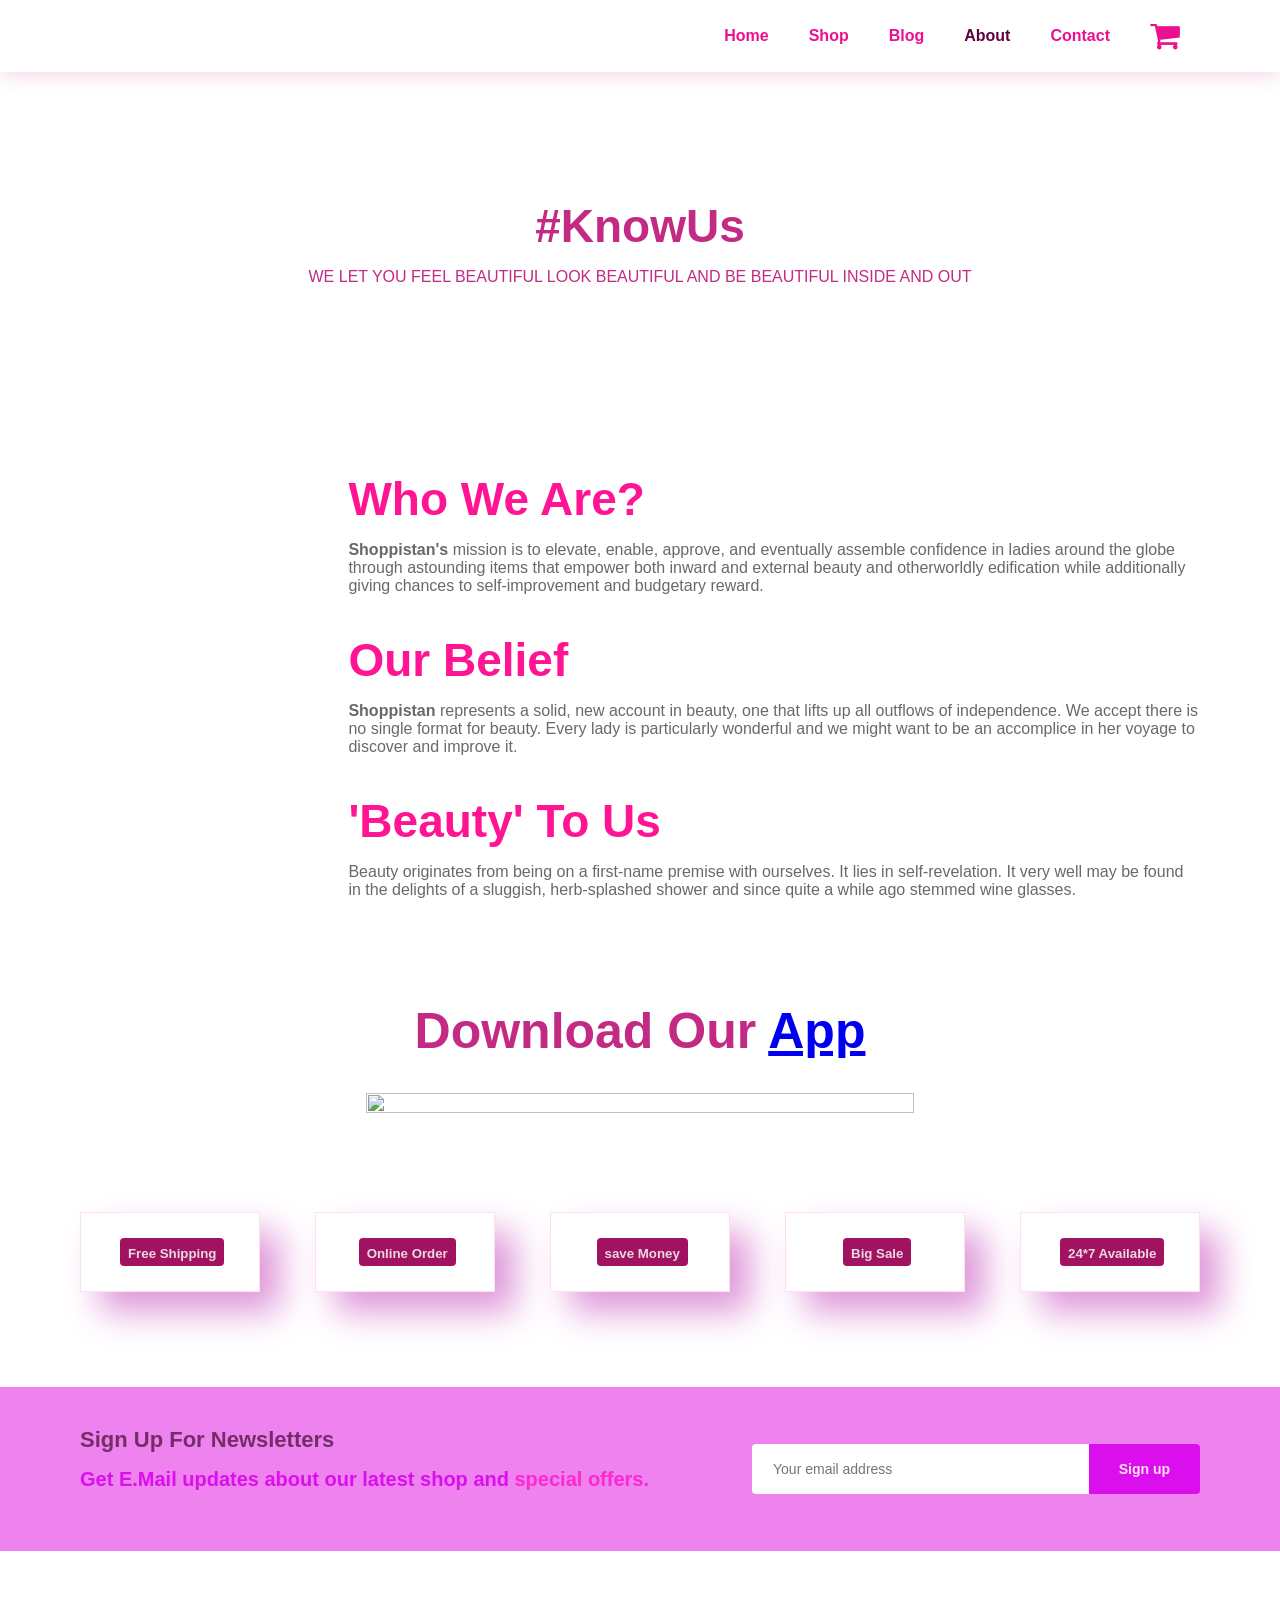
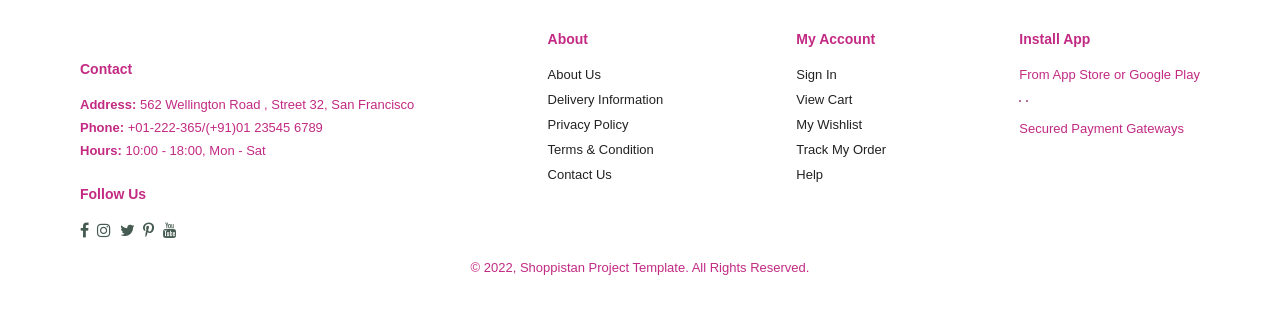
==== about.html @ 1153085d "image path issue resolved" ====
<!DOCTYPE html>
<html lang="en">
<head>
    <meta charset="UTF-8">
    <meta http-equiv="X-UA-Compatible" content="IE=edge">
    <meta name="viewport" content="width=device-width, initial-scale=1.0">
    <title>E-Commerse</title>
    <link rel="stylesheet" href="https://cdnjs.cloudflare.com/ajax/libs/font-awesome/4.7.0/css/font-awesome.min.css">
    <link rel="stylesheet" href="style.css">

</head>
<body>

    <section id="header">
         <a href="#"><img src= "assets/ImageShoppistan.png" class="logo" alt="" ></a>
        
         <div>
            <ul id="navbar">
                <li><a href="index.html">Home</a></li>
                <li><a href="shop.html">Shop</a></li>
                <li><a href="blog.html">Blog</a></li>
                <li><a class="active" href="about.html">About</a></li>
                <li><a href="contact.html">Contact</a></li>
                <li id="lg-bag"><a href="cart.html"><Span class="fa fa-shopping-cart fa-2x"></Span></a></li>
                <a href="#" id="close"><i class="fa fa-times"></i></a>
            </ul>
        </div>

        <div id="mobile">
           <a href="cart.html"><i class="fa fa-shopping-cart fa-2x"></i></a>
           <i id="bar" class="fa fa-navicon fa-2x"></i>
        </div>
    </section>

    <section id="page-header" class="about-header">
        <h2 class="display-3">#KnowUs</h2>
        <p>WE LET YOU FEEL BEAUTIFUL LOOK BEAUTIFUL AND BE BEAUTIFUL INSIDE AND OUT</p>
    </section>

    <section id="about-head" class="section-p1">
       <img src="/assets/ImageAbout/who-we-are.jpg" alt="">
       <div>
           <h2>Who We Are?</h2>
           <p><b>Shoppistan's</b> mission is to elevate, enable, approve, and eventually
             assemble confidence in ladies around the globe through astounding items 
             that empower both inward and external beauty and otherworldly edification 
             while additionally giving chances to self-improvement and budgetary reward.</p>
             <br>
             <h2>Our Belief</h2>
             <p><b>Shoppistan </b>represents a solid, new account in beauty, one that lifts 
                 up all outflows of independence. We accept there is no single format 
                 for beauty. Every lady is particularly wonderful and we might want to be an accomplice in her voyage to discover and improve it.</p>
              <br>
              <h2>'Beauty' To Us</h2>
              <p>Beauty originates from being on a first-name premise with ourselves. 
                  It lies in self-revelation. It very well may be found in the delights of a sluggish, 
                  herb-splashed shower and since quite a while ago stemmed wine glasses.</p>
       </div>
    </section>

    <section id="about-app" class="section-p1">
        <h1>Download Our <a href="#">App</a></h1>
        <img src="/assets/ImageAbout/AboutApp.png" alt="">
    </section>

    <section id="feature" class="section-p1">
        <div class="fe-box">
           <img src="/assets/Imagefeatures/Fe1.png" alt="">
            <h5>Free Shipping</h5>
        </div>

        <div class="fe-box">
            <img src="/assets/Imagefeatures/Fe2.png" alt="">
             <h5>Online Order</h5>
         </div>

         <div class="fe-box">
            <img src="/assets/Imagefeatures/Fe3.png" alt="">
             <h5>save Money</h5>
         </div>

         <div class="fe-box">
            <img src="/assets/Imagefeatures/Fe4.png" alt="">
             <h5>Big Sale</h5>
         </div>

         <div class="fe-box">
            <img src="/assets/Imagefeatures/Fe5.png" alt="">
             <h5>24*7 Available</h5>
         </div>
    </section>

    <section id="newsletter"  class="section-p1 section-m1">
        <div class="newstext">
            <h4>Sign Up For Newsletters</h4>
            <p>Get E.Mail updates about our latest shop and <span>special offers.</span></p>
        </div>

        <div class="form">
             <input type="text" placeholder="Your email address">
             <button class="normal">Sign up</button>
        </div>
    </section>

    <footer class="section-p1">
        <div class="col">
            <img class="logo" src="/assets/ImageShoppistan.png" alt="">
            <h4>Contact</h4>
            <p><strong>Address: </strong> 562 Wellington Road , Street 32, San Francisco</p>
            <p><strong>Phone:</strong> +01-222-365/(+91)01 23545 6789</p>
            <p><strong>Hours: </strong> 10:00 - 18:00, Mon - Sat</p>

            <div class="follow">
                <h4>Follow Us</h4>
                <div class="icon">
                    <i class="fa fa-facebook-f"></i>
                    <i class="fa fa-instagram"></i>
                    <i class="fa fa-twitter"></i>
                    <i class="fa fa-pinterest-p"></i>
                    <i class="fa fa-youtube"></i>
                </div>
            </div>
        </div>

        <div class="col">
            <h4>About</h4>
            <a href="#">About Us</a>
            <a href="#">Delivery Information</a>
            <a href="#">Privacy Policy</a>
            <a href="#">Terms & Condition</a>
            <a href="#">Contact Us</a>
        </div>

        <div class="col">
            <h4>My Account</h4>
            <a href="#">Sign In</a>
            <a href="#">View Cart</a>
            <a href="#">My Wishlist</a>
            <a href="#">Track My Order</a>
            <a href="#">Help</a>
        </div>

        <div class="col install">
            <h4>Install App</h4>
            <p>From App Store or Google Play</p>
            <div class="row">
                <img src="/assets/Imagepay/app.jpg" alt="">
                <img src="/assets/Imagepay/play.jpg" alt="">
            </div>
            <p>Secured Payment Gateways</p>
            <img src="/assets/Imagepay/pay.png" alt="">
        </div>

        <div class="copyright">
            <p>© 2022, Shoppistan Project Template. All Rights Reserved.</p>
        </div>
    </footer>
    
    <script src="script.js"></script>
</body>
</html>
---- style.css ----
@import url('https://fonts.googleeapis.com/css2?family=Spartan:wght@100;200;300;400;500;600;700;800;900&display=swap');

*{
    margin: 0;
    padding: 0;
    box-sizing: border-box;
    font-family: 'Spartan', sans-serif;
}

h1{
    font-size: 50px;
    line-height: 64px;
    color: #c22a83;
}

h2{
    font-size: 46px;
    line-height: 54px;
    color: #c22a83;

}

h4{
    font-size: 20px;
    color: #c22a83;
}

h6{
    font-weight: 700;
    font-size: 12px;
}

p{
    font-size: 16px;
    color: #c22a83;
    margin: 15px 0 20px 0;

}

.section-p1{
    padding: 40px 80px;
}

.section-m1{
    margin: 40px 0;
}

body{
    width: 100%;
}

button.normal{
    font-size: 14px;
    font-weight: 600;
    padding: 15px 30px;
    color: #c22a83;
    background-color: floralwhite;
    border-radius: 4px;
    cursor: pointer;
    border: none;
    outline: none;
    transition: 0.2s;
}

button.white{
    font-size: 30px;
    font-weight: 300;
    padding: 11px 18px;
    color: white;
    background-color: transparent;
    cursor: pointer;
    border: 1px solid white;
    outline: none;
    transition: 0.2s;
}

/* Navbar */
#header{
    display: flex;
    align-items: center;
    justify-content: space-between;
    padding: 20px 80px;
    background: white;
    box-shadow: 0 5px 15px rgba(194, 29, 131, 0.158);
    position: sticky;
    top: 0;
    left: 0;

}


#navbar {
    display: flex;
    align-items: center;
    justify-content: center;
  }

#navbar li{
    list-style: none;
    padding: 0 20px;
}

#navbar li a{
    text-decoration: none;
    font-size: 16px;
    font-weight: 600;
    color: #ec1091;
}

#navbar a:hover,
#navbar a.active{
    color: #5e0443;
  }


#mobile{
     display: none;
     align-items: center;
}

#close{
    display: none;
}

/* Home */

#hero{
    background-image: url("assets/Imageher.jpg");
    height: 90vh;
    width: 100%;
    background-size: cover;
    background-position: top 25%  right 0;
    display: flex;
    flex-direction: column;
    align-items: flex-start;
    justify-content: center;

}

#hero h4{
    padding-bottom: 5px;
    font-size: x-large;
    color: rgb(248, 245, 245);
    text-align: center;
    text-shadow: rgb(240, 92, 203);
    
    

}
#hero h1{
    color: rgb(92, 3, 87);
}

#hero button{
    background: rgb(233, 169, 214);
    padding: 14px 80px 14px 65px;
}



#feature{
    display: flex;
    align-items: center;
    justify-content: space-between;
    flex-wrap: wrap;
}

#feature .fe-box{
    width: 180px;
    text-align: center;
    padding: 25px 15px;
    box-shadow: 20px 20px 34px rgb(223, 151, 217);
    border: 1px solid #fcdff0;
    margin: 15px 0;
}

#feature .fe-box:hover{
    box-shadow: 10px 10px 54px rgb(163, 46, 144);
}
#feature .fe-box img{
    width: 100%;
    margin-bottom: 10px;
}
#feature .fe-box h5{
    display: inline-block;
    padding: 9px 8px 6px 8px;
    line-height: 1;
    border-radius: 4px;
    color: rgb(233, 218, 226);
    background-color: rgb(161, 18, 97);

}

#product1{
    text-align: center;
}

#product1 .pro-container{
    display: flex;
    justify-content: space-between;
    padding-top: 20px;
    flex-wrap: wrap;

}

#product1 .pro{
    width: 23%;
    min-width: 250px;
    padding: 10px 12px;
    border: 1px solid #cce7d0;
    border-radius: 20px;
    cursor: pointer;
    box-shadow: 20px 20px 30px #d476ad;
    margin: 15px 0;
    transition: 0.2s ease;
    position: relative;
}

#product1 .pro:hover{
    box-shadow: 20px 20px 30px #c22a83;
}
#product1 .pro img{
    border-radius: 20px;
}

#product1 .pro .des{
    text-align: start;
    padding: 10px 0;
}

#product1 .pro .des span{
    color: #606063;
    font-size: 12px;
}

#product1 .pro .des h5{
    padding-top: 7px;
    color: #1a1a1a;
    font-size: 14px;
}

#product1 .pro .des i{
    font-size: 12px;
    color: rgb(243, 181, 25);
}

#product1 .pro .des h4{
    padding-top: 7px;
    font-size: 15px;
    font-weight: 700;
    color: #088178;

}

#product1 .pro .cart{
    width: 40px;
    height: 40px;
    line-height: 40px;
    border-radius: 50px;
    background-color: #ebb7d7;
    font-weight: 500;
    color: #080106;  
    border: 1px solid #cce7d0;
    position: absolute;
    bottom: 20px;
    right: 10px;  
}


#banner{
    display: flex;
    flex-direction: column;
    justify-content: center;
    align-items: center;
    text-align: center;
    background-image: url("assets/Imagebanner.jpg");
    width: 100%;
    height: 300px;
    background-size: cover;
    background-position: center;
}

#banner h4{
    color: black;
    font-size: 16px;
}

#banner h2{
    color: white;
    font-size: 30px;
    padding: 10px 0;
}

#banner h2 span{
    color: rgb(122, 8, 17);
    
}

#banner button:hover{
    background-color: rgb(139, 0, 120);
    color: whitesmoke;
}

#sm-banner{
    display: flex;
    justify-content: space-between;
    flex-wrap: wrap;
}

#sm-banner .banner-box{
    display: flex;
    flex-direction: column;
    justify-content: center;
    align-items: flex-start;
    background-image: url("assets/Imagefree\ pic.png");
    min-width: 580px;
    height: 50vh;
    background-size: cover;
    background-position: center;
    padding: 30px;
    
}

#sm-banner .banner-box2{
    background-image: url("assets/ImageNIVEA.png");
}

#sm-banner h2{
    color: rgb(10, 1, 1);
    font-size:30px;
    font-weight: 300;
}
#sm-banner h4{
    color: rgb(124, 7, 32);
    font-size: 28px;
    font-weight: 800;
}

#sm-banner p{
    color: rgb(112, 6, 103);
    font-size: 30px;
    font-weight: 600;
    padding-bottom: 25px;
}

#sm-banner button:hover{
    background-color: rgb(139, 0, 120);
    color: whitesmoke;
}

#banner3{
    display: flex;
    justify-content: space-between;
    flex-wrap: wrap;
    padding: 0 80px;
}

#banner3 .banner-box{
    display: flex;
    flex-direction: column;
    justify-content: center;
    align-items: flex-start;
    background-image: url("assets/ImageTextBanner/WinterSale.png");
    min-width: 30%;
    height: 30vh;
    background-size: cover;
    background-position: center;
    padding: 20px;
    margin-bottom: 20px;
    
}

#banner3 .box2{
    background-image: url("assets/ImageTextBanner/SkinCare.png");
}

#banner3 .box3{
    background-image: url("assets/ImageTextBanner/BestDeals.png");
}

#banner3 h2{
    color: rgb(162, 18, 190);
    font-weight: 900;
    font-size: 22px;
}

#banner3 h3{
    color: rgb(107, 9, 91);
    font-weight: 800;
    font-size: 15px;
}

#newsletter .form{
    display: flex;
    width: 40%;
}

#newsletter{
    display: flex;
    justify-content: space-between;
    flex-wrap: wrap;
    align-items: center;
    background-image: url("assets/ImageNewsletter-Background-Full.png");
    background-position: 20% 30%;
    background-color: violet;
}

#newsletter h4{
    font-size: 22px;
    font-weight: 700;
    color: #752d69;
}

#newsletter p{
    font-size: 20px;
    font-weight: 600;
    color: #db0eee;
}

#newsletter span{
   color: #ff27d0;
}

#newsletter input{
    height: 3.125rem;
    padding: 0 1.25rem;
    font-size: 14px;
    width: 100%;
    border:  1px solid transparent;
    border-radius: 4px;
    outline: none;
    border-top-right-radius: 0;
    border-bottom-right-radius: 0;

}

#newsletter button{
    background-color: #db0eee;
    color: #fcdff0;
    white-space: nowrap;
    border-top-left-radius: 0;
    border-bottom-left-radius: 0;
}

footer{
    display: flex;
    flex-wrap: wrap;
    justify-content: space-between;
}

footer .col{
    display: flex;
    flex-direction: column;
    align-items: flex-start;
    margin-bottom: 20px;
}

footer .logo{
    margin-bottom: 30px;
}
footer h4{
    font-size: 14px;
    padding-bottom: 20px;
}

footer p{
    font-size: 13px;
    margin: 0 0 8px 0;
}

footer a{
    font-size: 13px;
    text-decoration: none;
    color: #222;
    margin-bottom: 10px;
}

footer .follow{
    margin-top: 20px;
}

footer .follow i{
    color: #465b52;
    padding-right: 4px;
    cursor: pointer;
}

footer .install .row img{
    border: 1px solid #810853;
    border-radius: 6px;
}

footer .install img{
    margin: 10px 0 15px 0;
}

footer .follow i:hover,
footer a:hover{
    color: deeppink;
}

footer .copyright{
    width: 100%;
    text-align: center;
}


/* Shop Page  */

#page-header{
    background-image: url(/assets/ImageshopHeader.png);
    width: 100%;
    height: 40vh;
    background-repeat: no-repeat;
    background-size: cover;
    display: flex;
    justify-content: center;
    text-align: center;
    flex-direction: column;
    padding: 14px;
}

#pagination {
    text-align: center;
}
#pagination a{
    text-decoration: none;
    background-color: #c22a83;
    padding: 15px 20px;
    border-radius: 4px;
    color: aliceblue;
    font-weight: 600;
}
#pagination a i{
    font-size: 16px;
    font-weight: 600;
}

/* single product */

#prodetails{
    display: flex;
    margin-top: 20px;
}

#prodetails .single-pro-image{
      width: 40%;
      margin-right: 50px ;
}

.small-img-group{
     display: flex;
     justify-content: space-between; 
     
}

.samll-img-col{
    flex-basis: 24%;
    cursor: pointer;
    border: solid;
}

#prodetails .single-pro-details{
    width: 50%;
    padding-top: 30px;
}

#prodetails .single-pro-details h1{
    font-size: 26px;
    color:rgb(10, 1, 1);
}
#prodetails .single-pro-details h4{
    color: rgb(10, 1, 1);
}

#prodetails .single-pro-details input{
    width: 40px;
    height: 27px;
    padding-left: 10px;
    font-size: 16px;
    margin-left: 10px;
}

#prodetails .single-pro-details p{
    color: rgb(10, 1, 1);
}

#prodetails .single-pro-details button{
    background-color: rgb(161, 18, 97);
    color: rgb(233, 218, 226);
}


/* Blog Page */

#page-header.blog-header{
      background-image: url(/assets/ImageBlogHeader.png);
}

#page-header.blog-header h2 {
    color: white;
}

#page-header.blog-header p {
    font-size: 36px;
    font-weight: 700;
    color: rgb(121, 5, 92);
    text-shadow: rgb(248, 244, 244);
}

#blog{
    padding: 150px 150px 0 150px;
}

#blog .blog-box {
    display: flex;
    align-items: center;
    width: 100%;
    position: relative;
    padding-bottom: 90px; 
}

#blog .blog-img {
    width: 50%;
    margin-right: 40px;
}

#blog img {
    width: 100%;
    height: 300px;
    object-fit: cover;
}

#blog .blog-details {
    width: 50%;
    padding-left: 60px;
}

#blog .blog-details h4 {
    color: #222;
}

#blog .blog-details p {
    color: #222;
}

#blog .blog-details a{
    text-decoration: none;
    font-size: 11px;
    color: #222;
    font-weight: 700;
    position: relative;
    transition: 0.3s;
}

#blog .blog-details a::after{
    content: "";
    width: 50px;
    height: 1px;
    background-color: #222;
    position: absolute;
    top: 4px;
    right: -60px;
}

#blog .blog-details a:hover{
    color: deeppink;
}

#blog .blog-details a:hover::after{
    background-color: deeppink;
}

#blog .blog-box h1{
    position: absolute;
    top: -40px;
    left: 0;
    font-size: 700;
    color: rgb(241, 167, 207);
    z-index: -9;
}

/* About Page */

#page-header.about-header{
    background-image: url(/assets/ImageAbout/AboutHeader.png);
}


#about-head {
    display: flex;
    align-items: center;
}

#about-head img{
    width: 50%;
    height: auto;
}

#about-head div{
    padding-left: 40px;
}

#about-head div h2{
    color: deeppink;
}

#about-head div p{
    color: dimgrey;
}

#about-app{
    text-align: center;
}

#about-app img{
    width: 70%;
    height: 100%;
    margin-top: 30px;
    border-radius: 20px;
}

/* contact page  */

#page-header.contact-header{
    background-image: url(/assets/Imagecontact-us.png);
}

#page-header.contact-header h2{
    color: white;
}

#page-header.contact-header p {
    font-size: 36px;
    font-weight: 700;
    color: rgb(121, 5, 92);
    text-shadow: rgb(248, 244, 244);
}

#contact-details {
    display: flex;
    align-items: center;
    justify-content: space-between;
}

#contact-details .details{
    width: 40%;
}

#contact-details .details span,
#form-details form span{
    font-size: 12px;
}

#contact-details .details h2,
#form-details form h2{
    font-size: 26px;
    line-height: 35px;
    padding: 20px 0;
    color: #222;
}

#contact-details .details h3{
    font-size: 16px;
    padding-bottom: 15px;
}

#contact-details .details li{
    list-style: none;
    display: flex;
    padding: 10px 0;
}

#contact-details .details li i{
    font-size: 14px ;
    padding-right: 22px;
}

#contact-details .details li p{
    margin: 0;
    font-size: 14px;
}

#contact-details .map{
    width: 55%;
    height: 400px;
}

#contact-details .map iframe{
    width: 100%;
    height: 100%;
}

#form-details{
    display: flex;
    justify-content: space-between;
    margin: 30px;
    padding: 80px;
    border: 1px solid #e1e1e1;
}

#form-details form{
    width: 65%;
    display: flex;
    flex-direction: column;
    align-items: flex-start;
}

#form-details form input,
#form-details form textarea{
    width: 100%;
    padding: 12px 15px;
    outline: none;
    margin-bottom: 20px ;
    border: 1px solid #e1e1e1;
}

#form-details form button{
    background-color: #c22a83;
    color: #f8f2f6;
}

#form-details .people div{
    padding-bottom: 25px;
    display: flex;
    align-items: flex-start;
}

#form-details .people div img{
    width: 65px;
    height: 65px;
    object-fit: cover;
    margin-right: 15px;
}

#form-details .people div p{
    margin: 0;
    font-size: 13px;
    line-height: 25px;

}

#form-details .people div p span{
    display: block;
    font-size: 16px;
    font-weight: 600;
    color: #000;
}

/* cart page */

#page-header.cart-header{
    background-image: url(/assets/Imagecart.png);
}

#cart{
   overflow-x: auto;
}

#cart table{
    width: 100%;
    border-collapse: collapse;
    table-layout: fixed;
    white-space: nowrap;
}

#cart table img{
    width: 70%;
}

#cart table td:nth-child(1){
    width: 100px;
    text-align: center;
}

#cart table td:nth-child(2){
    width: 150px;
    text-align: center;
}

#cart table td:nth-child(3){
    width: 250px;
    text-align: center;
}

#cart table td:nth-child(4),
#cart table td:nth-child(5),
#cart table td:nth-child(6){
    width: 150px;
    text-align: center;
}

#cart table td:nth-child(5) input{
    width: 70%;
    padding: 10px 5px 10px 15px;
}

#cart table thead{
    border: 1px solid #e2e9e1;
    border-left: none;
    border-right: none;
}

#cart table thead td{
    font-weight: 700;
    text-transform: uppercase;
    font-size: 13px;
    padding: 18px 0;
}

#cart table tbody tr td{
    padding-top: 15px;
}

#cart table tbody td{
    font-size: 13px;
}

#cart-add{
    display: flex;
    flex-wrap: wrap;
    justify-content: space-between;
}

#coupon{
    width: 50%;
    margin-bottom: 30px;
}

#coupon h3,
#subtotal h3{
    padding-bottom: 15px;
}

#coupon input{
    padding: 10px 20px;
    outline: none;
    width: 60%;
    margin-right: 10px;
    border: 1px solid #e2e9e1;
}

#coupon button,
#subtotal button{
    background-color: #ec1091;
    color: #f8f2f6;
    padding: 12px 20px;
}

#subtotal{
    width: 50%;
    margin-bottom: 30px ;
    border: 1px solid #e2e9e1;
    padding: 30px;
}

#subtotal table{
    border-collapse: collapse;
    width: 100%;
    margin-bottom: 20px;
}

#subtotal table td{
    width: 50%;
    border: 1px solid #e2e9e1;
    padding: 10px;
    font-size: 13px;
}



/* Start Media Query */

 @media (max-width: 799px) {

    .section-p1{
        padding: 40px 40px;
    }

    #navbar {
        display: flex;
        flex-direction: column;
        align-items: flex-start;
        justify-content: flex-start;
        position: fixed;
        top: 0;
        right: -300px;
        height: 100vh;
        width: 300px;
        background-color: #f8f2f6;
        box-shadow: 0 40px 60px #db0eee;
        padding:  80px 0 0 10px;
        transition: 0.3s;
    }

    #navbar.active{
        right: 0px;
        
    }
    
    #navbar li{
      margin-bottom: 25px;  
    }
    
    #mobile {
        display: flex;
        align-items: center;
    }

    #mobile i{
        color: #ec1091;
        font-size: 24px;
        padding-left: 20px;
    }

    #close {
        display: initial;
        position: absolute;
        top: 30px;
        left: 30px;
        color: #222;
        font-size: 24px;
    }
    #lg-bag{
        display: none;
    }

    #hero {
        height: 70vh;
        padding: 0 80px;
        background-position: top 30% right 30%;
    }
    #feature {
        justify-content: center;
    }
    #feature .fe-box {
        margin: 15px 15px;
    }
    #product1 .pro-container {
        justify-content: center;
    }
    #product1 .pro {
        margin: 15px;
    }
    #banner {
        height: 20vh;
    
    }
    #sm-banner .banner-box {
        min-width: 100%;
        height: 30vh;
    }
    #sm-banner .banner-box2 {
        min-width: 100%;
        height: 30vh;
    }
    #banner3 {
        padding: 0 40px;
    }
    #banner3 .banner-box {
        width: 28%;
    }
    #newsletter .form {
        width: 70%;
    }

    /* blog page*/

    #blog {
        padding: 100px 20px 0px 20px;
    }

    #blog .blog-box {
        display: flex;
        flex-direction: column;
        align-items: flex-start;
    }

    #blog .blog-img{
        width: 100%;
        margin-right: 0px;
        margin-bottom: 30px;
    }
    #blog .blog-details{
        width: 100%;
        padding-left: 10px;
    }
    
    /* contact page  */

    #form-details{
        padding: 40px;
    }
    #form-details form {
        width: 50%;
    }

}

@media (max-width: 477px){
    .section-p1{
        padding: 20px;
    }
    #header{
        padding: 10px 30px;
    }
    #hero{
        padding: 0 20px;
        background-position: 55%;
    }
    h1 {
       font-size: 38px;
    }
    h2{
      font-size: 32px;  
    }
    #feature {
        justify-content: space-between;
    }
    #feature .fe-box {
        width: 155px;
        margin: 0 0 15px 0;
    }
    #product1 .pro {
        width: 100%;
    }
    #banner{
        height: 40vh;
    }
    #sm-banner .banner-box {
        height: 40vh;
    }
    #sm-banner .banner-box2 {
       margin-top: 20px;
    }
    #banner3 {
        padding: 0 20px;
    }
    #banner3 .banner-box {
        width: 100%;
    }
    #newletter {
        padding: 40px 20px;
    }
    #newsletter .form {
        width: 100%;
    }
    footer .copyright{
        text-align: start
    }

    /* single product */

    #prodetails{
        display: flex;
        flex-direction: column;
    }
    #prodetails .single-pro-image {
        width: 100%;
        margin-right: 0px;
    }
    #prodetails .single-pro-details {
        width: 100%;
    }

    /* blog page*/

    #blog {
        padding: 100px 20px 0 20px;
    }

    #blog .blog-box {
        display: flex;
        flex-direction: column;
        align-items: flex-start;
    }

    #blog .blog-img{
        width: 100%;
        margin-right: 0px;
        margin-bottom: 30px;
    }
    #blog .blog-details{
        width: 100%;
        padding-left: 10px;
    }

    /* about page */

    #about-head {
        flex-direction: column;
        
    }
    #about-head img {
        width: 100%;
        margin-bottom: 20px;
    }
    #about-head div {
        padding-left: 0px;
    }
    #about-app img {
        width: 100%;
    }


    /* contact page  */

    #contact-details {
        flex-direction: column
    }
    #contact-details .details {
        width: 100%;
        margin-bottom: 30px;
    }
    #contact-details .map {
        width: 100%;
    }
     #form-details{
        margin: 10px;
        padding: 30px 10px;
        flex-wrap: wrap;
     }
     #form-details form {
        width: 100%;
        margin-bottom: 30px;
    }

    /* Cart Page */

    #cart-add {
        flex-direction: column;
    }
    #coupon {
        width: 100%;
    }
    #subtotal {
        width: 100%;
        padding: 20px;
    }

}
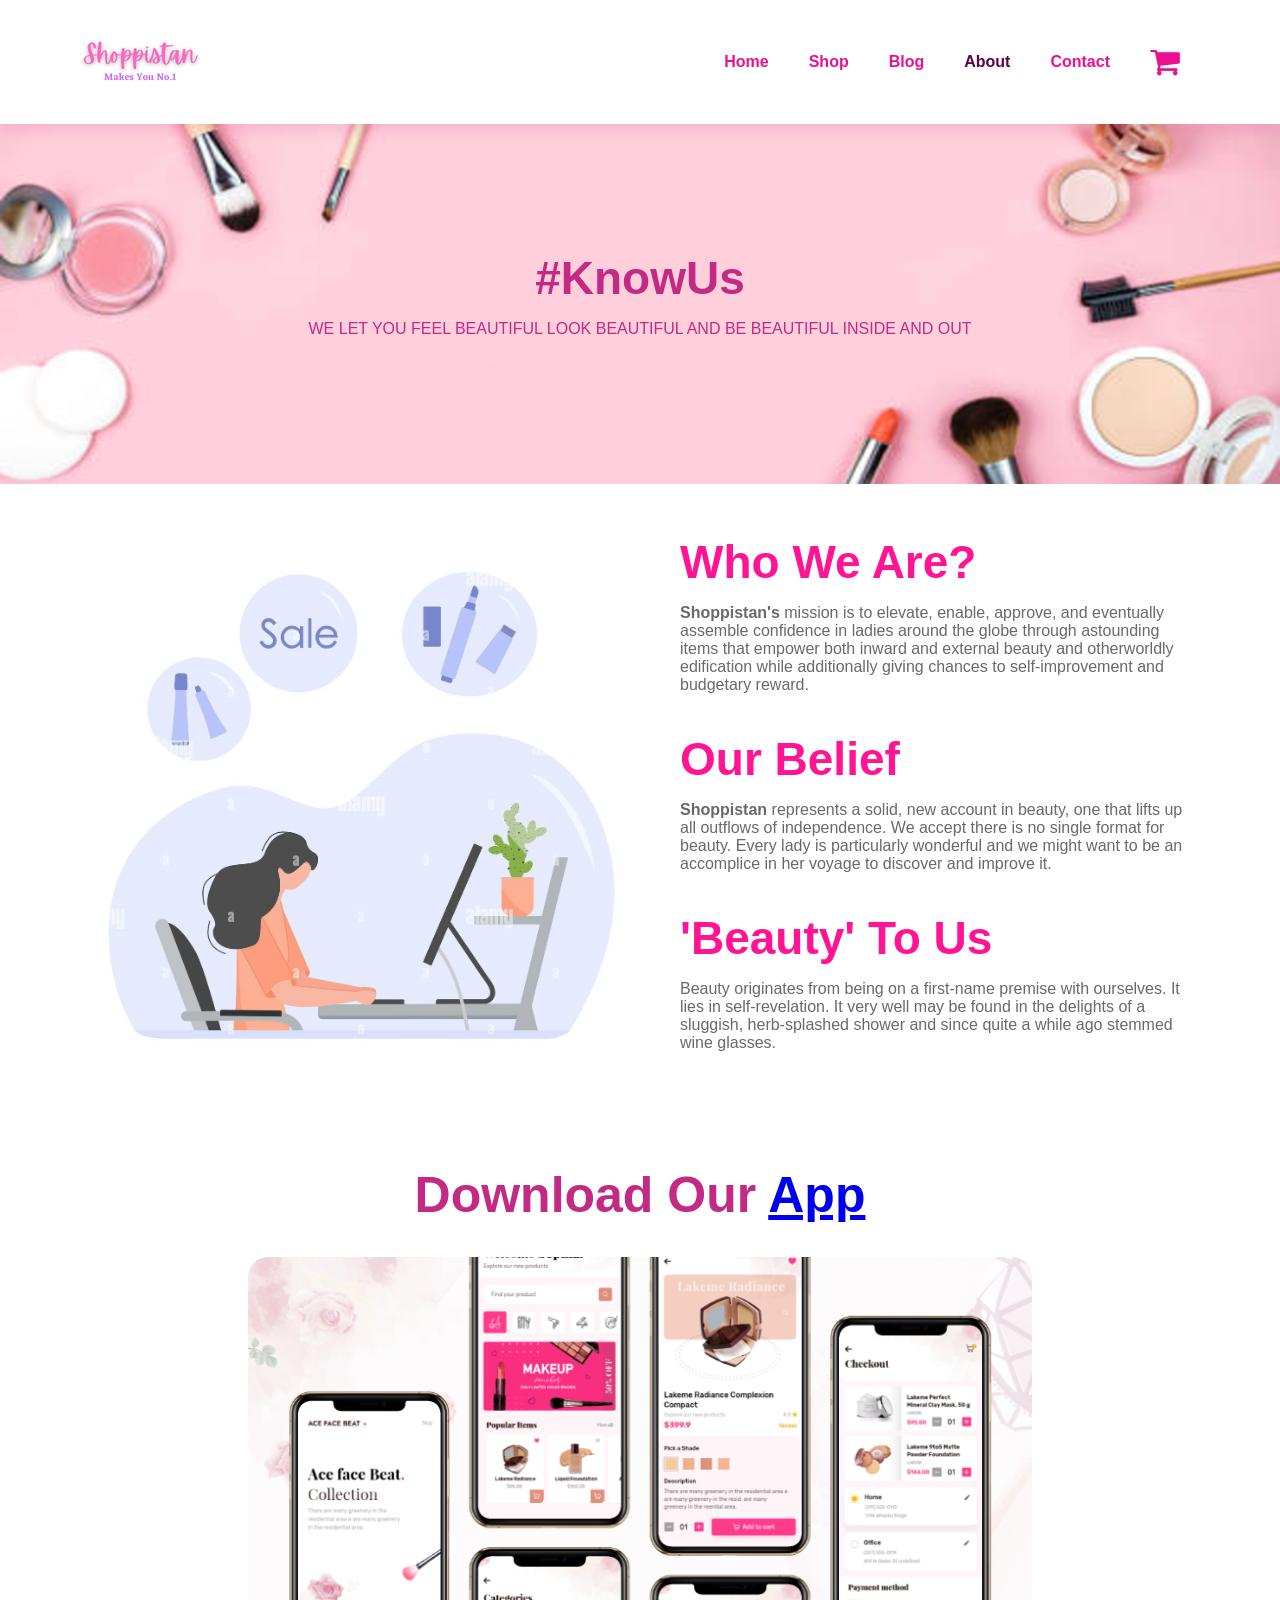
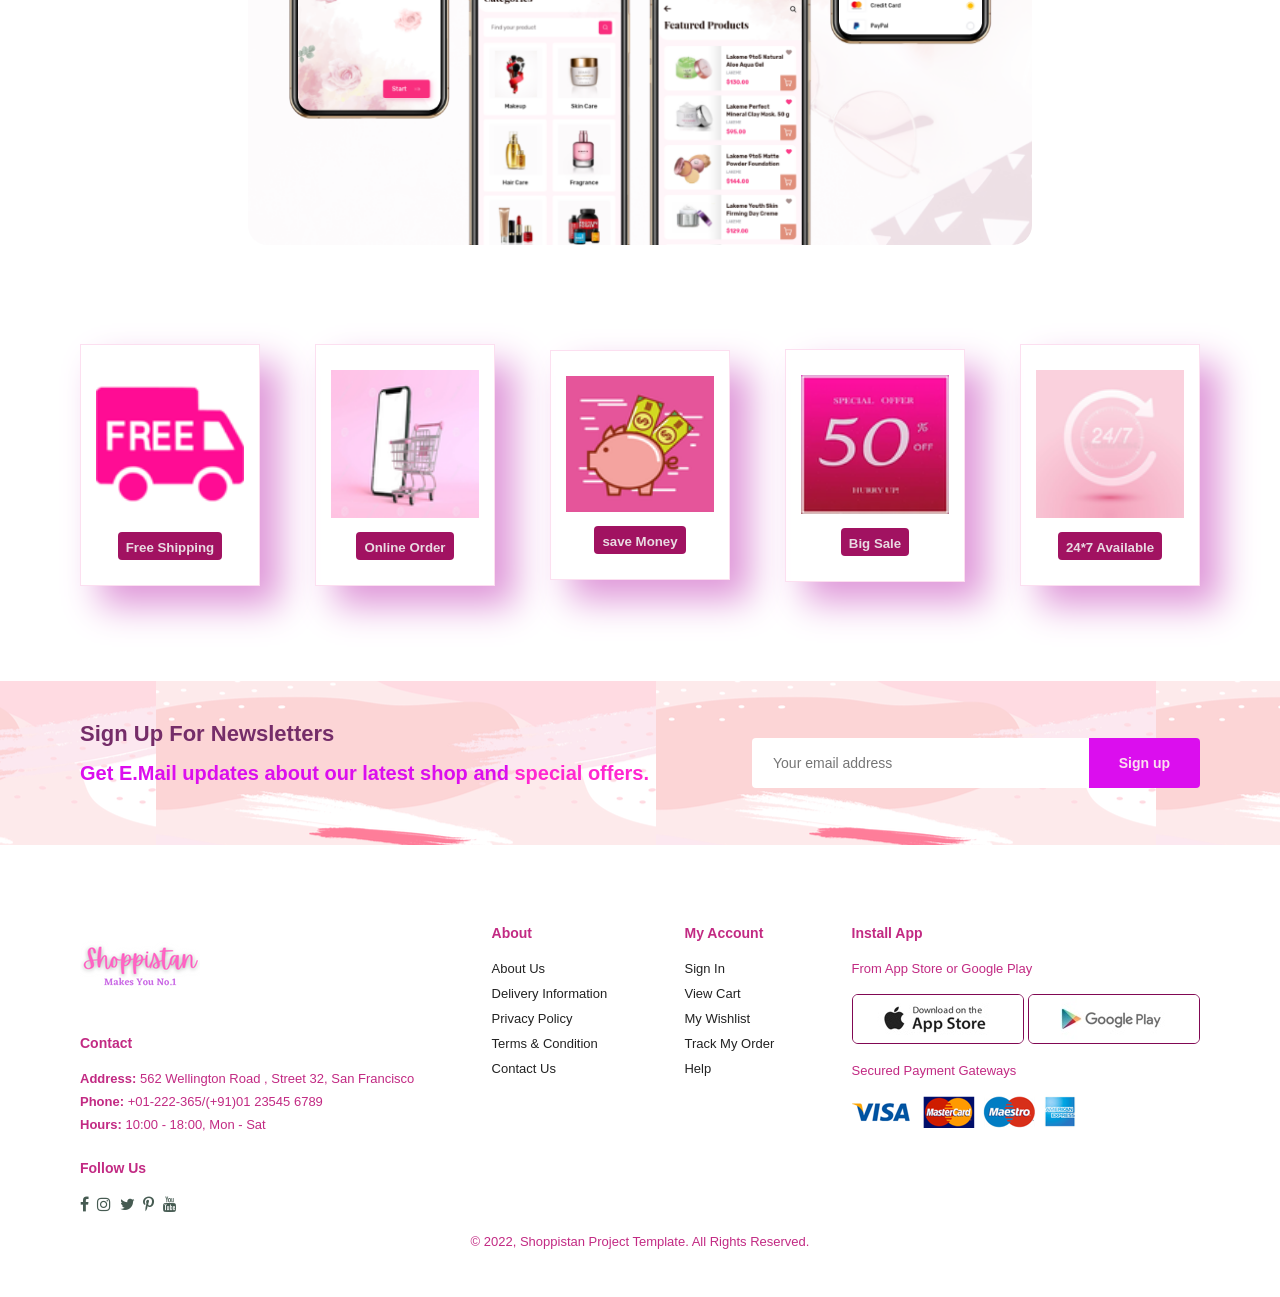
==== commit e80fbc34: "image path fixed" ====
--- a/about.html
+++ b/about.html
@@ -12,7 +12,7 @@
 <body>
 
     <section id="header">
-         <a href="#"><img src= "assets/ImageShoppistan.png" class="logo" alt="" ></a>
+         <a href="#"><img src= "assets/Image/Shoppistan.png" class="logo" alt="" ></a>
         
          <div>
             <ul id="navbar">
@@ -38,7 +38,7 @@
     </section>
 
     <section id="about-head" class="section-p1">
-       <img src="/assets/ImageAbout/who-we-are.jpg" alt="">
+       <img src="/assets/Image/About/who-we-are.jpg" alt="">
        <div>
            <h2>Who We Are?</h2>
            <p><b>Shoppistan's</b> mission is to elevate, enable, approve, and eventually
@@ -60,32 +60,32 @@
 
     <section id="about-app" class="section-p1">
         <h1>Download Our <a href="#">App</a></h1>
-        <img src="/assets/ImageAbout/AboutApp.png" alt="">
+        <img src="/assets/Image/About/AboutApp.png" alt="">
     </section>
 
     <section id="feature" class="section-p1">
         <div class="fe-box">
-           <img src="/assets/Imagefeatures/Fe1.png" alt="">
+           <img src="/assets/Image/features/Fe1.png" alt="">
             <h5>Free Shipping</h5>
         </div>
 
         <div class="fe-box">
-            <img src="/assets/Imagefeatures/Fe2.png" alt="">
+            <img src="/assets/Image/features/Fe2.png" alt="">
              <h5>Online Order</h5>
          </div>
 
          <div class="fe-box">
-            <img src="/assets/Imagefeatures/Fe3.png" alt="">
+            <img src="/assets/Image/features/Fe3.png" alt="">
              <h5>save Money</h5>
          </div>
 
          <div class="fe-box">
-            <img src="/assets/Imagefeatures/Fe4.png" alt="">
+            <img src="/assets/Image/features/Fe4.png" alt="">
              <h5>Big Sale</h5>
          </div>
 
          <div class="fe-box">
-            <img src="/assets/Imagefeatures/Fe5.png" alt="">
+            <img src="/assets/Image/features/Fe5.png" alt="">
              <h5>24*7 Available</h5>
          </div>
     </section>
@@ -104,7 +104,7 @@
 
     <footer class="section-p1">
         <div class="col">
-            <img class="logo" src="/assets/ImageShoppistan.png" alt="">
+            <img class="logo" src="/assets/Image/Shoppistan.png" alt="">
             <h4>Contact</h4>
             <p><strong>Address: </strong> 562 Wellington Road , Street 32, San Francisco</p>
             <p><strong>Phone:</strong> +01-222-365/(+91)01 23545 6789</p>
@@ -144,11 +144,11 @@
             <h4>Install App</h4>
             <p>From App Store or Google Play</p>
             <div class="row">
-                <img src="/assets/Imagepay/app.jpg" alt="">
-                <img src="/assets/Imagepay/play.jpg" alt="">
+                <img src="/assets/Image/pay/app.jpg" alt="">
+                <img src="/assets/Image/pay/play.jpg" alt="">
             </div>
             <p>Secured Payment Gateways</p>
-            <img src="/assets/Imagepay/pay.png" alt="">
+            <img src="/assets/Image/pay/pay.png" alt="">
         </div>
 
         <div class="copyright">
--- a/style.css
+++ b/style.css
@@ -125,7 +125,7 @@
 /* Home */
 
 #hero{
-    background-image: url("assets/Imageher.jpg");
+    background-image: url("assets/Image/her.jpg");
     height: 90vh;
     width: 100%;
     background-size: cover;
@@ -273,7 +273,7 @@
     justify-content: center;
     align-items: center;
     text-align: center;
-    background-image: url("assets/Imagebanner.jpg");
+    background-image: url("assets/Image/banner.jpg");
     width: 100%;
     height: 300px;
     background-size: cover;
@@ -312,7 +312,7 @@
     flex-direction: column;
     justify-content: center;
     align-items: flex-start;
-    background-image: url("assets/Imagefree\ pic.png");
+    background-image: url("assets/Image/free\ pic.png");
     min-width: 580px;
     height: 50vh;
     background-size: cover;
@@ -322,7 +322,7 @@
 }
 
 #sm-banner .banner-box2{
-    background-image: url("assets/ImageNIVEA.png");
+    background-image: url("assets/Image/NIVEA.png");
 }
 
 #sm-banner h2{
@@ -360,7 +360,7 @@
     flex-direction: column;
     justify-content: center;
     align-items: flex-start;
-    background-image: url("assets/ImageTextBanner/WinterSale.png");
+    background-image: url("assets/Image/TextBanner/WinterSale.png");
     min-width: 30%;
     height: 30vh;
     background-size: cover;
@@ -371,11 +371,11 @@
 }
 
 #banner3 .box2{
-    background-image: url("assets/ImageTextBanner/SkinCare.png");
+    background-image: url("assets/Image/TextBanner/SkinCare.png");
 }
 
 #banner3 .box3{
-    background-image: url("assets/ImageTextBanner/BestDeals.png");
+    background-image: url("assets/Image/TextBanner/BestDeals.png");
 }
 
 #banner3 h2{
@@ -400,7 +400,7 @@
     justify-content: space-between;
     flex-wrap: wrap;
     align-items: center;
-    background-image: url("assets/ImageNewsletter-Background-Full.png");
+    background-image: url("assets/Image/Newsletter-Background-Full.png");
     background-position: 20% 30%;
     background-color: violet;
 }
@@ -508,7 +508,7 @@
 /* Shop Page  */
 
 #page-header{
-    background-image: url(/assets/ImageshopHeader.png);
+    background-image: url(/assets/Image/shopHeader.png);
     width: 100%;
     height: 40vh;
     background-repeat: no-repeat;
@@ -594,7 +594,7 @@
 /* Blog Page */
 
 #page-header.blog-header{
-      background-image: url(/assets/ImageBlogHeader.png);
+      background-image: url(/assets/Image/BlogHeader.png);
 }
 
 #page-header.blog-header h2 {
@@ -683,7 +683,7 @@
 /* About Page */
 
 #page-header.about-header{
-    background-image: url(/assets/ImageAbout/AboutHeader.png);
+    background-image: url(/assets/Image/About/AboutHeader.png);
 }
 
 
@@ -723,7 +723,7 @@
 /* contact page  */
 
 #page-header.contact-header{
-    background-image: url(/assets/Imagecontact-us.png);
+    background-image: url(/assets/Image/contact-us.png);
 }
 
 #page-header.contact-header h2{
@@ -850,7 +850,7 @@
 /* cart page */
 
 #page-header.cart-header{
-    background-image: url(/assets/Imagecart.png);
+    background-image: url(/assets/Image/cart.png);
 }
 
 #cart{
